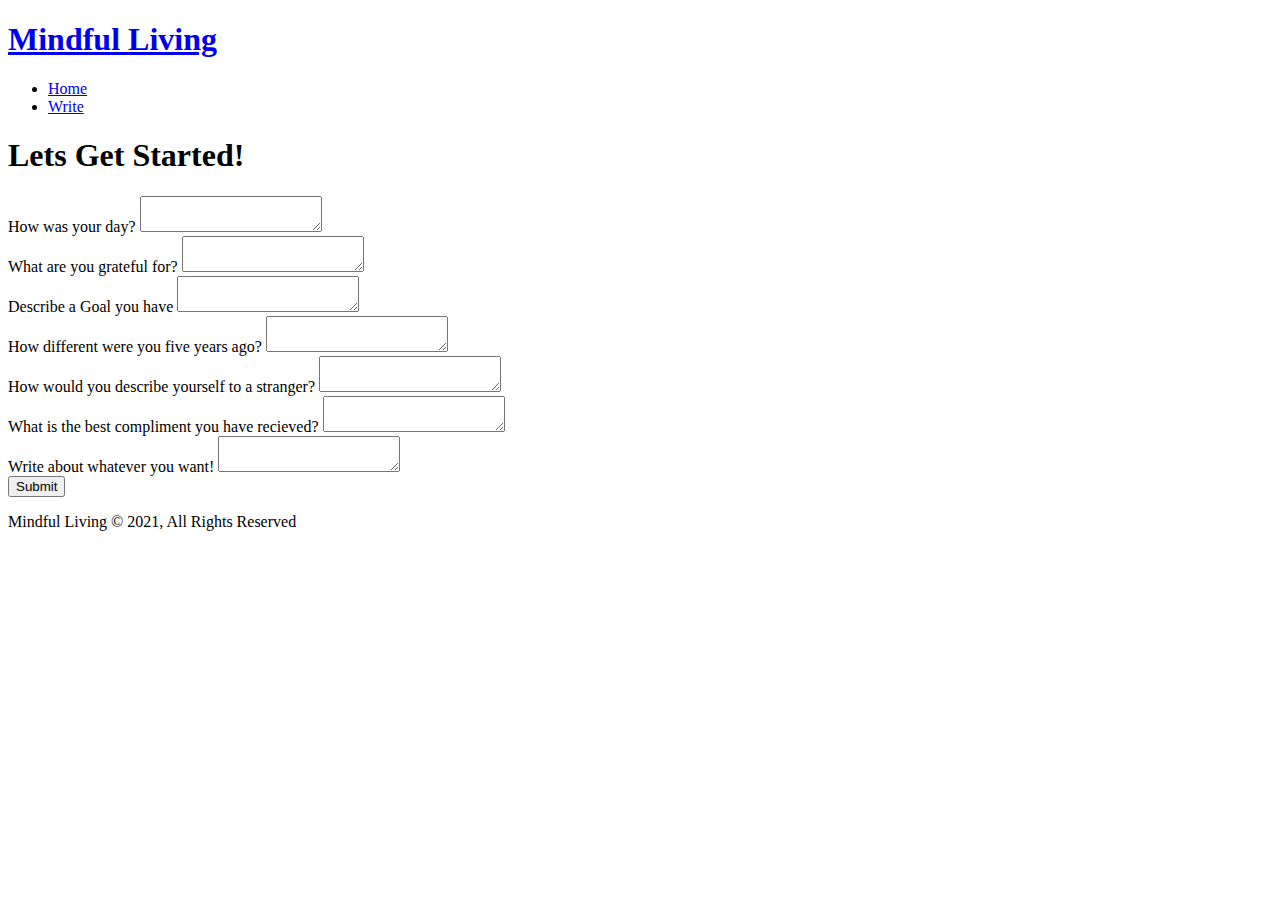
==== started.html @ 07b31bbe "Create started.html" ====
<!DOCTYPE html>
<html lang="en">
<head>
  <meta charset="UTF-8">
  <meta http-equiv="X-UA-Compatible" content="IE=edge">
  <meta name="viewport" content="width=device-width, initial-scale=1.0">
  <link rel="stylesheet" href="style.css">
  <link rel="stylesheet" href="https://use.fontawesome.com/releases/v5.15.4/css/all.css" integrity="sha384-DyZ88mC6Up2uqS4h/KRgHuoeGwBcD4Ng9SiP4dIRy0EXTlnuz47vAwmeGwVChigm" crossorigin="anonymous">
  <title>Mindful Living </title>
</head>
<body>
  <header>
   <nav id="navbar"> 
     <div class="container">
     <h1 class="logo"><a href="index.html">Mindful Living</a></h1> 
     <ul>
       <li><a href="index.html">Home</a></li>
       <li><a class="current"  
       href="get started.html">Write</a></li>
     </ul>
    </div>
   </nav> 
  </header>

  <section id="contact-form" class="py-3"> 
    <div class="container">
    <h1 class="heading-Write"> Lets Get Started!</h1>
      <div class="form-group"> 
        <label for="message"> <div class="font-Write"> How was your day?</label>
       <textarea name="message" 
       id="message"></textarea>
      </div>
      </div>
      <div class="form-group">
        <label for="message"> <div class="font-Write"> What are you grateful for?</label>
       <textarea name="message" 
       id="message"></textarea>
       </div>
      </div>
      <div class="form-group">
        <label for="message"><div class="font-Write"> Describe a Goal you have</label>
       <textarea name="message" 
       id="message"></textarea>
      </div>
      </div>
      <div class="form-group">
        <label for="message"><div class="font-Write">How different were you five years ago? </label>
       <textarea name="message" 
       id="message"></textarea>
      </div>
      </div>
      <div class="form-group">
        <label for="message"><div class="font-Write">How would you describe yourself to a stranger? </label>
       <textarea name="message" 
       id="message"></textarea>
       </div>
      </div>
      <div class="form-group">
        <label for="message"><div class="font-Write">What is the best compliment you have recieved?  </label>
       <textarea name="message" 
       id="message"></textarea>
      </div>
      </div>
      <div class="form-group">
        <label for="message"><div class="font-Write"> Write about whatever you want!  </label>
       <textarea name="message" 
       id="message"></textarea>
       </div>
      </div>
      <button type="submit"
      class="btn">Submit</button>

    </form>
    </div>
  </section>
  
  <footer id="main-footer">
    <p>Mindful Living &copy; 2021, All Rights Reserved</p>

  </footer>
  </body>
</html>
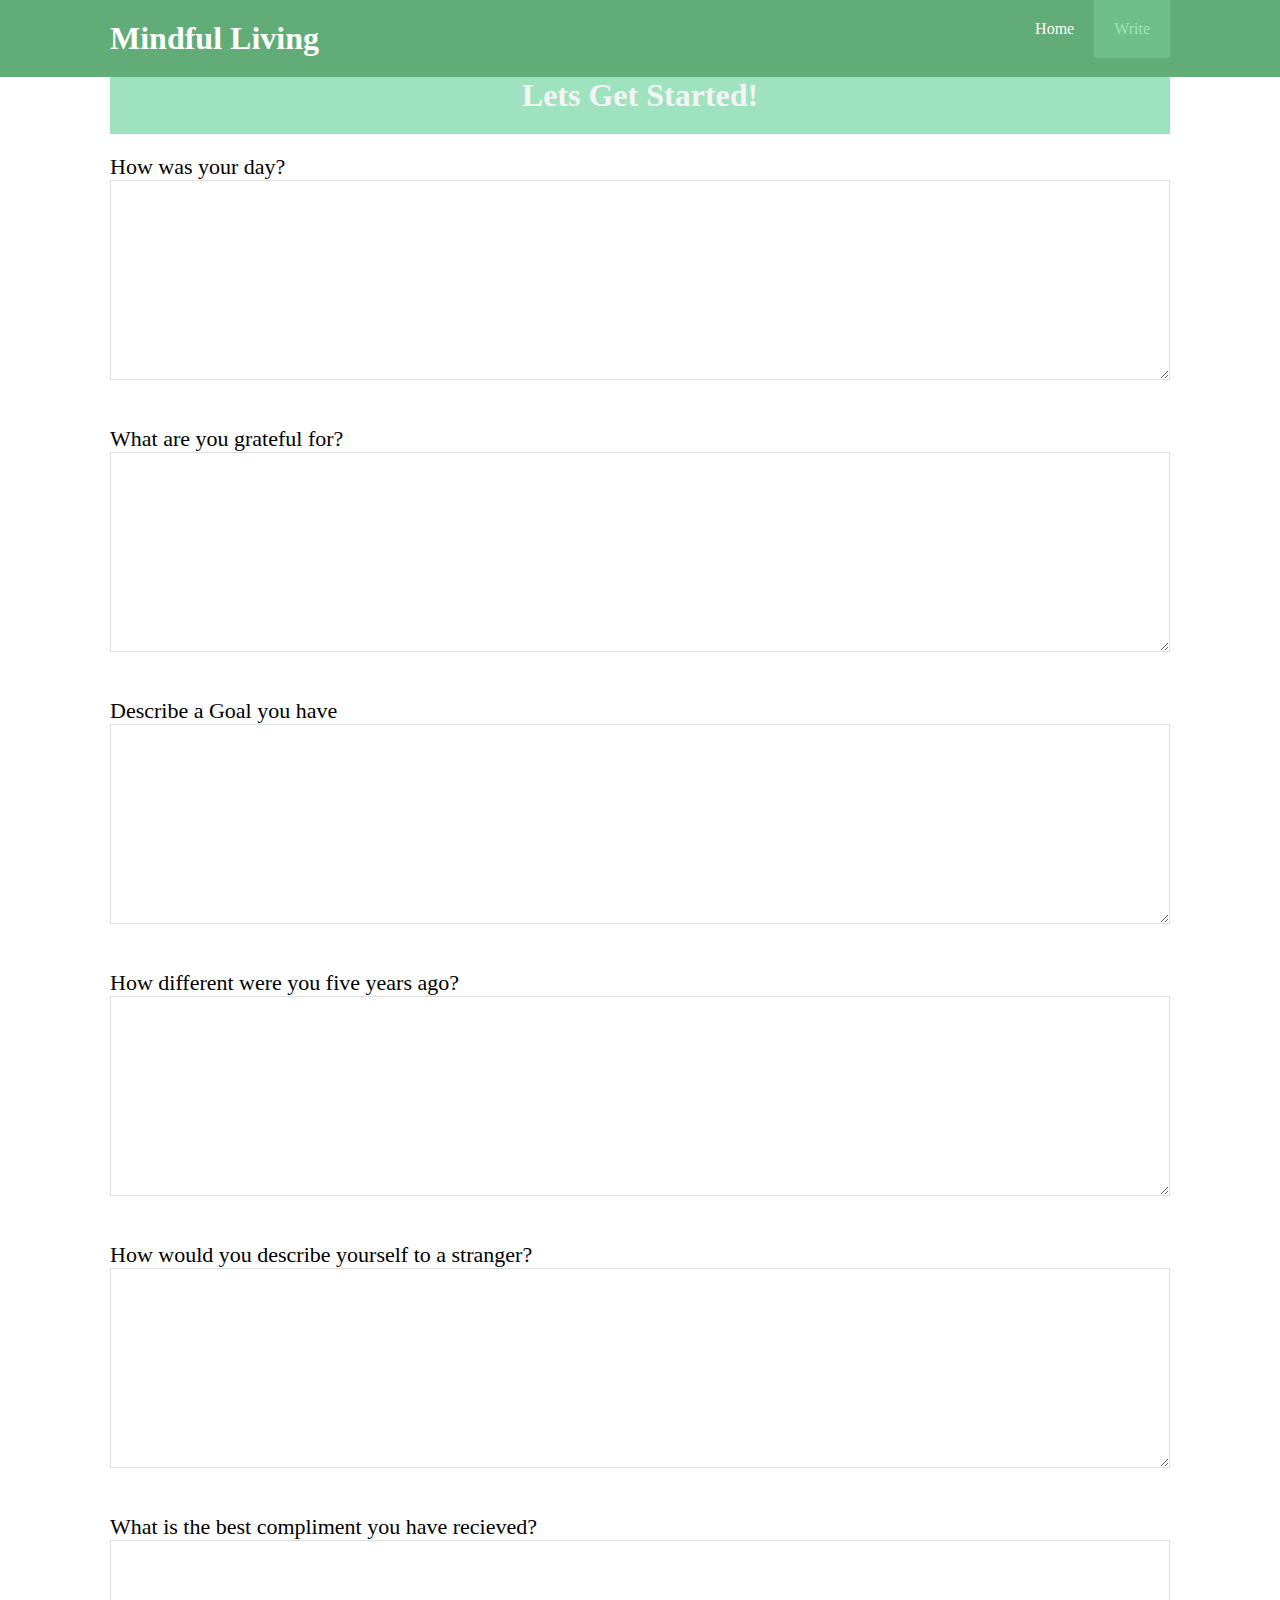
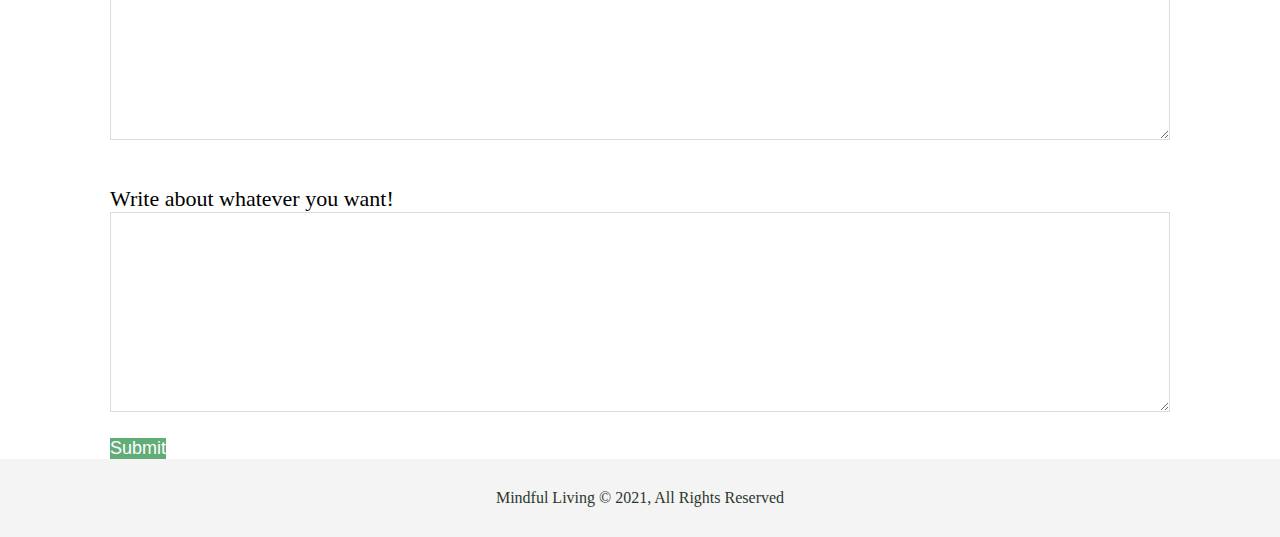
==== commit a825e993: "Add files via upload" ====
--- a/started.html
+++ b/started.html
@@ -79,4 +79,4 @@
 
   </footer>
   </body>
-</html>
+</html>--- a/style.css
+++ b/style.css
@@ -0,0 +1,229 @@
+/* Reset */
+* {
+  margin: 0;
+  padding: 0;
+  box-sizing: border-box;
+}
+
+/* Main Styling */
+html.body {
+  font-family: 'Segoe UI', Tahoma, Geneva, Verdana, sans-serif;
+  line-height: 1.7em;
+}
+
+a {
+  color: #fff;
+  text-decoration: none;
+}
+
+h1,h2,h3 {
+  padding-bottom: 20px;
+}
+
+p { 
+  margin: 10px 0;
+}
+
+/* Utility Class */
+.container {
+  margin: auto;
+  max-width: 1100px;
+  overflow: auto;
+  padding: 0 20px;
+}
+.text-primary {
+  color: #f4f4f4;
+}
+
+.lead {
+  font-size: 20px;
+}
+
+.btn {
+  display: inline-block;
+  font-size: 18px;
+  color: #fff;
+  background: #61AC77;
+  padding: 13 20px;
+  border: none;
+  cursor: pointer;
+}
+
+.btn:hover {
+  background: #70BE87;
+  color: #9FE2BF;
+}
+
+.btn-light {
+  background: #f4f4f4;
+  color: #61AC77
+}
+
+.bg-dark {
+  background: #2C372F;
+  color: #f4f4f4;
+}
+
+.bg-light {
+  background: #f4f4f4;
+  color: #61AC77;
+}
+
+.bg-primary {
+  background: #61AC77;
+  color: #fff;
+}
+
+.clr {
+  clear: both;
+}
+
+/* Navbar */
+#navbar {
+  background: #61AC77;
+  color: #fff;
+  overflow: auto;
+}
+
+#navbar a {
+  color: #fff;
+}
+
+#navbar h1 {
+  float: left;
+  padding-top: 20px;
+}
+
+ #navbar ul {
+   list-style: none;
+   float: right;
+ }
+
+ #navbar ul li {
+   float: left;
+ }
+
+ #navbar ul li a {
+   display: block;
+   padding: 20px;
+   text-align: center;
+ }
+
+ #navbar ul li a:hover,
+ #navbar ul li a.current {
+   background: #70BE87;
+   color: #9FE2BF;
+ }
+
+ /* Showcase */
+ #showcase {
+   background: url('../mind/img/showcase\ mind.jpg') no-repeat
+   center center/cover;
+   height: 600px;
+ }
+
+ #showcase .showcase-content {
+color: #fff;
+text-align: center;
+padding-top: 170px;
+ }
+ 
+ #showcase .showcase-content h1 {
+   font-size: 60px;
+   line-height: 1.2em;
+ }
+
+ #showcase .showcase-content p {
+   padding-bottom: 20px;
+   line-height: 1.7em;
+ }
+
+ /* Home info */
+ #home-info {
+   height: 400px;
+ }
+
+ #home-info .info-img {
+   float: left;
+   width: 50%;
+   background: url(../mind/img/light-aesthetic-green-Favim.com-7138022.jpg);
+   min-height: 100%;
+ }
+
+ #home-info .info-content {
+   float: right;
+   width: 50%;
+   height: 100%;
+   text-align: center;
+   padding: 50px 30px;
+   overflow: hidden;
+ }
+
+ #home-info .info-content p {
+   padding-bottom: 30px;
+ }
+
+ /*features */
+ .box {
+   float: left;
+   width: 33.3%;
+   padding: 50px;
+   text-align: center;
+}
+
+.box i {
+  margin-bottom: 10px;
+  size: 7ex;
+}
+
+/* Message Box  */
+#contact-form {
+  background: url(./mind/img/e936aa1b157be23cfc649428b3c26a13.JPG);
+}
+
+#contact-form .form-group {
+  margin-bottom: 20px;
+}
+#contact-form label {
+  display:block;
+  margin-bottom: 5px;
+}
+
+#contact-form input, 
+#contact-form textarea {
+  width: 100%;
+  padding: 10px;
+  border: 1px #ddd solid; 
+}
+
+#contact-form textarea {
+  height: 200px;
+}
+
+#contact-form input:focus,
+#contact-form textarea:focus {
+  outline: none;
+  border-color: #61AC77;
+}
+
+.heading-Write { 
+text-align: center;
+background: #9FE2BF;
+color: #f4f4f4  
+
+}
+
+.font-Write {
+  font-family: 'Times New Roman', Times, serif;
+  font-size: 22px;
+  padding-top: 20px;
+}
+
+
+/* footer */
+#main-footer {
+  text-align: center;
+  background: #f4f4f4;
+  color: #2C372F;
+  padding: 20px;
+}